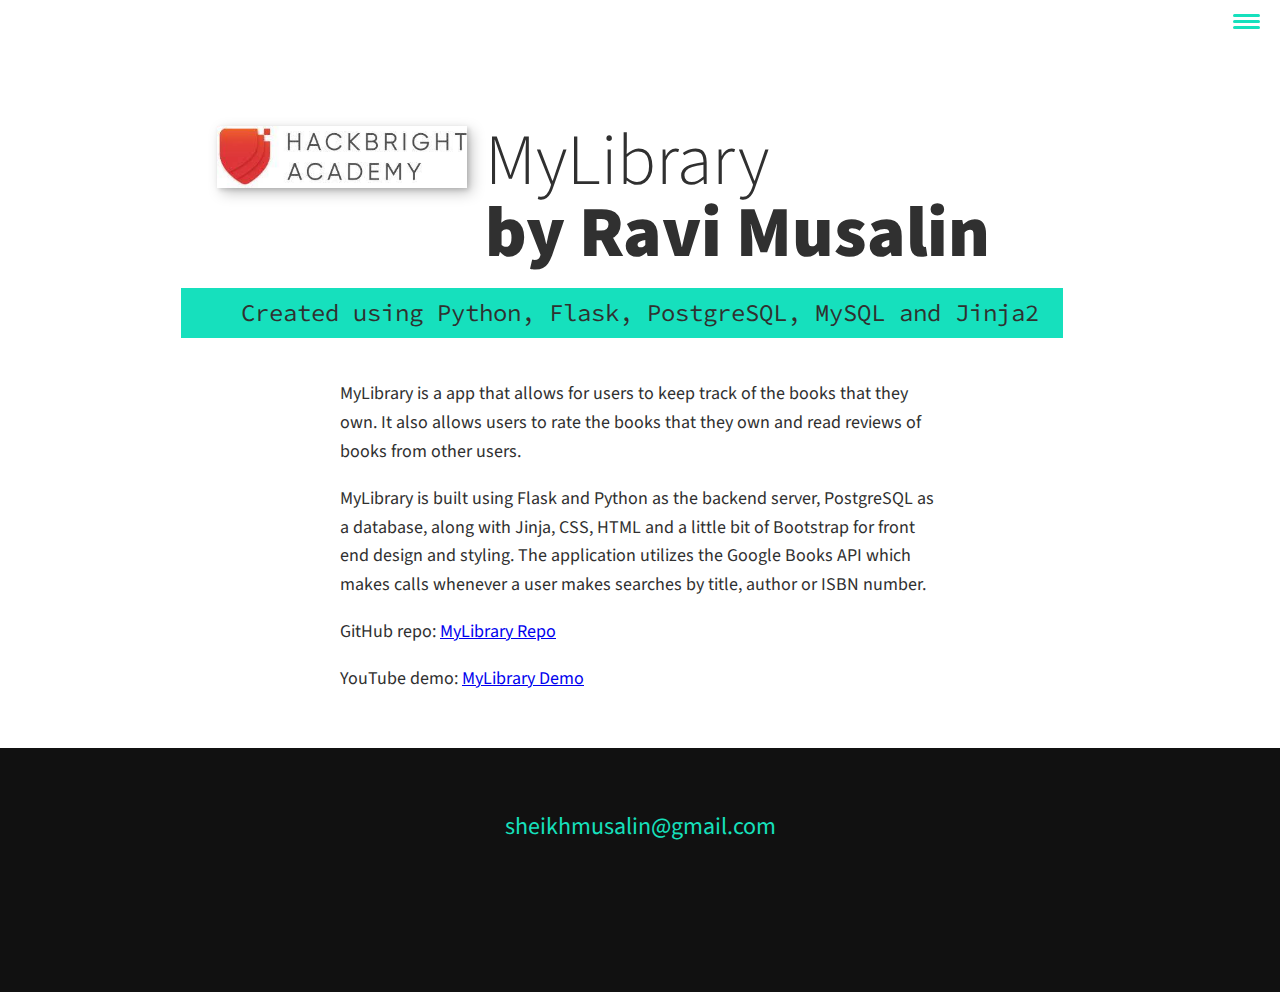
==== portfolio-item.html @ 9642fdad "Hackbright Update" ====
<!DOCTYPE html>
<html lang="en">
    <head>
        <meta charset="UTF-8">
        <meta name="viewport" content="width=device-width, initial-scale=1.0">
        <title>Ravi Porfolio Website</title>
        <link rel="stylesheet" 
        href="https://cdnjs.cloudflare.com/ajax/libs/normalize/7.0.0/normalize.min.css">
        <link rel="stylesheet" 
        href="https://cdnjs.cloudflare.com/ajax/libs/font-awesome/5.11.2/css/all.css" 
        integrity="sha256-46qynGAkLSFpVbEBog43gvNhfrOj+BmwXdxFgVK/Kvc=" crossorigin="anonymous" /> 

        <link href="https://fonts.googleapis.com/css?family=Source+Code+Pro:400,900|Source+Sans+Pro:300,900&display=swap" 
        rel="stylesheet">
        
        <link rel="stylesheet" href="css/style.css">
    
    </head>
    <body>
        <header>
            <div class="logo">
                <img src="img/coding.png" alt="">
            </div>
            <button class="nav-toggle" aria-label="toggle navigation">
                <span class="hamburger"></span>
            </button>
            <nav class="nav">
                <ul class="nav__list">
                    <li class="nav__item"><a href="index.html" class="nav__link">Home</a></li>
                    <li class="nav__item"><a href="index.html#services" class="nav__link">My Services</a></li>
                    <li class="nav__item"><a href="index.html#about" class="nav__link">About me</a></li>
                    <li class="nav__item"><a href="index.html#work" class="nav__link">My Work</a></li>
                </ul>
            </nav>
        </header>

        <!--Introduction-->
        <section class="intro sectionfix">
            <h1 class="section__title section__title--intro">
                MyLibrary<strong>by Ravi Musalin</strong>
            </h1>
            <p class="section__subtitle section__subtitle--intro">Created using Python, Flask, PostgreSQL, MySQL and Jinja2</p>
            <img src="img/hackbright.jpg" alt="Hackbright!" class="intro__img">
        </section>

        <div class="portfolio-item-individual">
            <p>MyLibrary is a app that allows for users to keep track of the books that they own. It also allows users to rate the books that they own and read reviews of books from other users.
            </p>
            <p>MyLibrary is built using Flask and Python as the backend server, PostgreSQL as a database, along with Jinja, CSS, HTML and a little bit of Bootstrap for front end design and styling. The application utilizes the Google Books API which makes calls whenever a user makes searches by title, author or ISBN number.</p>
            <p>GitHub repo: <a href="https://github.com/RaviMusalin/My-Library" target="_blank">MyLibrary Repo</a></p>
            <p>YouTube demo: <a href="https://www.youtube.com/watch?v=bhq0dJbfhNI" target="_blank">MyLibrary Demo</a></p>
            <img src="img/services-bg.jpg" alt="">
            
        </div>
     

        <!-- Footer -->
        <footer class="footer">
            <a href="mailto:sheikhmusalin@gmail.com" class="footer-link">
                sheikhmusalin@gmail.com
            </a>
            <ul class="social-list">
                <li class="social-list__item">
                    <a class="social-list__link" href="https://www.linkedin.com/in/ravimusalin/" target="_blank">
                        <i class="fab fa-linkedin"></i>
                    </a>
                </li>
                <li class="social-list__item">
                    <a class="social-list__link" href="https://github.com/RaviMusalin" target="_blank">
                        <i class="fab fa-github"></i>
                    </a>
                </li>
            </ul>

        </footer>

        <script src="js/index.js"></script>
    </body>
</html>
---- css/style.css ----
*,
*::before,
*::after {
    box-sizing: border-box;
}

/* Custom Properties, update these for your own design */

:root {
    --ff-primary: 'Source Sans Pro', sans-serif;
    --ff-secondary: 'Source Code Pro', monospace;
    
    --fw-reg: 300;
    --fw-bold: 900;
    
    --clr-light: #fff;
    --clr-dark: #303030;
    --clr-accent: #16e0bd;
    
    --fs-h1: 3rem;
    --fs-h2: 2.25rem;
    --fs-h3: 1.25rem;
    --fs-body: 1rem;
    
    --bs: 0.25em 0.25em 0.75em rgba(0,0,0,.25),
          0.125em 0.125em 0.25em rgba(0,0,0,.15);
}

@media (min-width: 800px) {
    :root {
        --fs-h1: 4.5rem;
        --fs-h2: 3.75rem;
        --fs-h3: 1.5rem;
        --fs-body: 1.125rem;
    }
}

/* General styles */
html {
    scroll-behavior: smooth;
}

body {
    background: var(--clr-light);
    color: var(--clr-dark);
    margin: 0;
    font-family: var(--ff-primary);
    font-size: var(--fs-body);
    line-height: 1.6;
}

section {
    padding: 5em 2em;
}

.sectionfix {
    padding-bottom: 0;
 }

img {
    display: block;
    max-width: 100%;
}

strong { font-weight: var(--fw-bold) }

:focus {
    outline: 3px solid var(--clr-accent);
    outline-offset: 3px;
}

.btn {
    display: inline-block;
    padding: .5em 2.5em;
    background: var(--clr-accent);
    color: var(--clr-dark);
    text-decoration: none;
    cursor: pointer;
    font-size: .8rem;
    text-transform: uppercase;
    letter-spacing: 2px;
    font-weight: var(--fw-bold);
    transition: transform 200ms ease-in-out;
}

.btn:hover {
    transform: scale(1.1);
}
/* Typography */

h1,
h2,
h3 {
    line-height: 1;
    margin: 0;
}

h1 { font-size: var(--fs-h1) }
h2 { font-size: var(--fs-h2) }
h3 { font-size: var(--fs-h3) }


.section__title {
    margin-bottom: .25em;
}

.section__title--intro {
    font-weight: var(--fw-reg);
}

.section__title--intro strong {
    display: block;
}

.section__subtitle {
    margin: 0;
    font-size: var(--fs-h3);
}

.section__subtitle--intro,
.section__subtitle--about {
    background: var(--clr-accent);
    padding: .25em 1em;
    font-family: var(--ff-secondary);
    margin-bottom: 1em;
}

.section__subtitle--work {
    color: var(--clr-accent);
    font-weight: var(--fw-bold);
    margin-bottom: 2em;
}


/* header */

header {
    display: flex;
    justify-content: space-between;
    padding: 1em;
}

.logo {
    max-width: 100px;
}

.nav {
    position: fixed;
    background: var(--clr-dark);
    color: var(--clr-light);
    top: 0;
    bottom: 0;
    left: 0;
    right: 0;
    z-index: 100;
    
    transform: translateX(100%);
    transition: transform 250ms cubic-bezier(.5, 0, .5, 1);
}

.nav__list {
    list-style: none;
    display: flex;
    height: 100%;
    flex-direction: column;
    justify-content: space-evenly;
    align-items: center;
    margin: 0;
    padding: 0;
}

.nav__link {
    color: inherit;
    font-weight: var(--fw-bold);
    font-size: var(--fs-h2);
    text-decoration: none;
}

.nav__link:hover {
    color: var(--clr-accent);
}

.nav-toggle {
    padding: .5em;
    background: transparent;
    border: 0;
    cursor: pointer;
    position: absolute;
    right: 1em;
    top: 1em;
    z-index: 1000;
}

.nav-open .nav {
    transform: translateX(0);
}

.nav-open .nav-toggle {
    position: fixed;
}

.nav-open .hamburger {
    transform: rotate(.625turn);
}

.nav-open .hamburger::before {
    transform: rotate(90deg) translateX(-6px);
}

.nav-open .hamburger::after {
    opacity: 0;
}


.hamburger {
    display: block;
    position: relative;
}

.hamburger,
.hamburger::before,
.hamburger::after {
    background: var(--clr-accent);
    width: 2em;
    height: 3px;
    border-radius: 1em;
    transition: transform 250ms ease-in-out;
}


.hamburger::before,
.hamburger::after {
    content: '';
    position: absolute;
    left: 0;
    right: 0;
}

.hamburger::before { top: 6px; }
.hamburger::after { bottom: 6px; }

/*  Intro section  */

.intro {
    position: relative;
}

.intro__img {
    box-shadow: var(--bs);
}

.section__subtitle--intro {
    display: inline-block;
}

@media (min-width: 600px) {
    .intro {
        display: grid;
        width: min-content;
        margin: 0 auto;
        grid-column-gap: 1em;
        grid-template-areas: 
            "img title"
            "img subtitle";
        grid-template-columns: min-content max-content;
    }
    
    .intro__img {
        grid-area: img;
        min-width: 250px;
        position: relative;
        z-index: 2;
    }    
    
    .section__subtitle--intro {
        align-self: start;
        grid-column: -1 / 1;
        grid-row: 2;
        text-align: right;
        position: relative;
        left: -1.5em;
        width: calc(100% + 1.5em);
    }
}

/* My Services Section */

.my-services {
    background-color: var(--clr-dark);
    background-image: url(../img/services-bg.jpg);
    background-size: cover;
    background-blend-mode: multiply;
    color: var(--clr-light);
    text-align: center;
}

.section__title--services {
    color: var(--clr-accent);
    position: relative;
}

.section__title--services::after {
    content: '';
    display: block;
    width: 2em;
    height: 1px;
    margin: 0.5em auto 1em;
    background: var(--clr-light);
    opacity: 0.25;
}

.services {
    margin-bottom: 4em;
}

.service {
    max-width: 300px;
    margin: 0 auto;
}

@media (min-width: 800px) {
    .services {
        display: flex;
        max-width: 1000px;
        margin-left: auto;
        margin-right: auto;
    }

    .service + .service {
        margin-left: 2em;
    }
}

.about-me {
    max-width: 1000px;
    margin: 0 auto;
}

.about-me__img {
    box-shadow: var(--bs);
}

@media (min-width: 600px) {
    .about-me {
        display: grid;
        grid-template-columns: 1fr 200px;
        grid-template-areas: 
            "title img"
            "subtitle img"
            "text img";
        
    }
    
    .section__title--about {
        grid-area: title;
    }

    .section__subtitle--about {
        grid-column: 1 / -1;
        grid-row: 2;
        position: relative;
        left: -1em;
        width: calc(100% + 2em);
        padding-left: 1em;
        padding-right: calc(200px + 4em);
    }
    
    .about-me__img {
        grid-area: img;
        position: relative;
        z-index: 2;
    }
}

/* My Work */ 
.my-work {
    background-color: var(--clr-dark);
    color: var(--clr-light);
    text-align: center;
    padding: 2em 0; /* Adjust padding as needed */
}

.portfolio {
    display: grid;
    grid-template-columns: repeat(auto-fit, minmax(250px, 1fr)); /* Adjust the minimum and maximum width as needed */
    grid-gap: 1em; /* Adjust the gap between items as needed */
    padding: 0 2em; /* Adjust padding as needed */
}

.portfolio__item {
    overflow: hidden;
}



.portfolio__img {
    width: 100%;
    height: auto;
    transition: transform 0.3s ease;
}


.portfolio__item:focus {
    position: relative;
    z-index: 2;
}

.portfolio__item:hover .portfolio__img {
    transform: scale(1.1);
}

.portfolio__img:hover,
.portfolio__item:focus .portfolio__img {
    transform: scale(1.2);
    opacity: .5;
}

/* footer */

.footer {
    background: #111;
    color: var(--clr-accent);
    text-align: center;
    padding: 2.5em 0;
    font-size: var(--fs-h3);
}

.footer a { 
    color: inherit;
    text-decoration: none;
}

.footer__link {
    font-weight: var(--fw-bold);
}

.footer__link:hover,
.social-list__link:hover {
    opacity: .7;
}

.footer__link:hover {
    text-decoration: underline;
}

.social-list {
    list-style: none;
    display: flex;
    justify-content: center;
    margin: 2em 0 0;
    padding: 0;
}

.social-list__item {
    margin: 0 .5em;
}

.social-list__link {
    padding: .5em;
}

.iconsmade {
    font-size: 8px;
}

/* Individual portfolio item styles */

.portfolio-item-individual {
    padding: 0 2em 2em;
    max-width: 1000px;
    margin: 0 auto;
}

.portfolio-item-individual p {
    max-width: 600px;
    margin-left: auto;
    margin-right: auto;
}
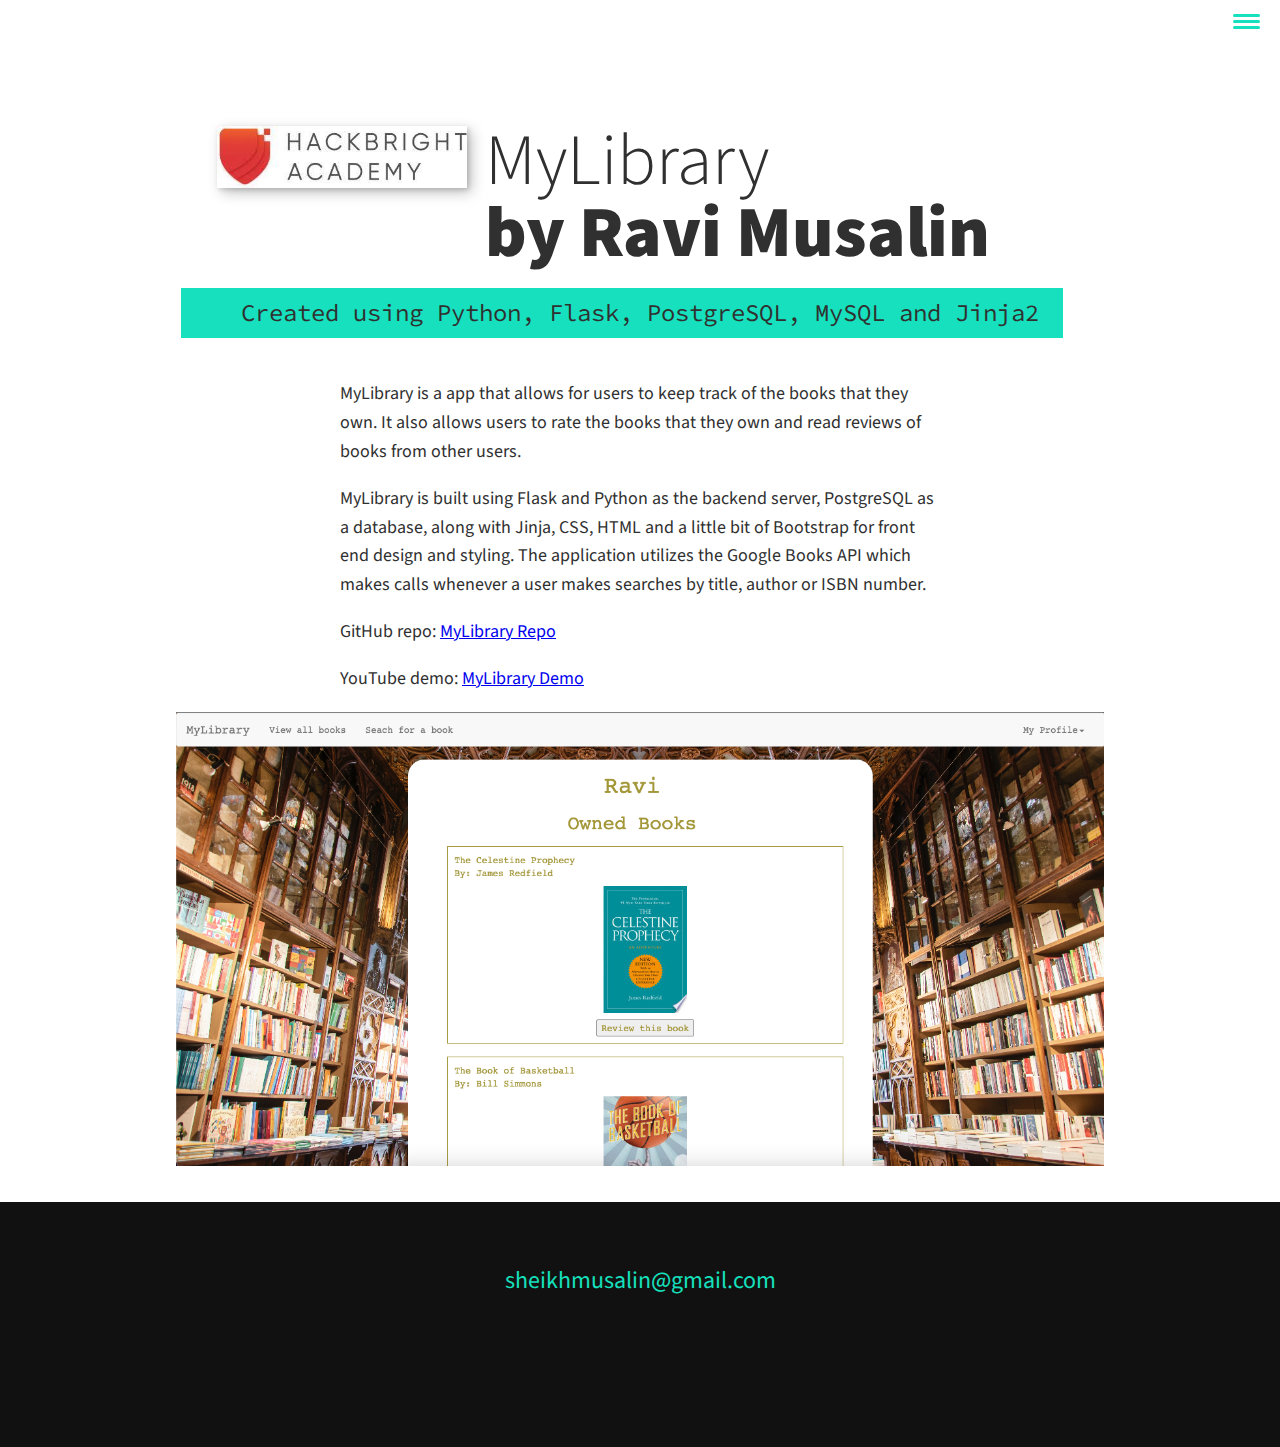
==== commit c586dd0b: "MyLibrary Update" ====
--- a/portfolio-item.html
+++ b/portfolio-item.html
@@ -49,7 +49,7 @@
             <p>MyLibrary is built using Flask and Python as the backend server, PostgreSQL as a database, along with Jinja, CSS, HTML and a little bit of Bootstrap for front end design and styling. The application utilizes the Google Books API which makes calls whenever a user makes searches by title, author or ISBN number.</p>
             <p>GitHub repo: <a href="https://github.com/RaviMusalin/My-Library" target="_blank">MyLibrary Repo</a></p>
             <p>YouTube demo: <a href="https://www.youtube.com/watch?v=bhq0dJbfhNI" target="_blank">MyLibrary Demo</a></p>
-            <img src="img/services-bg.jpg" alt="">
+            <img src="img/Library.png   " alt="">
             
         </div>
      
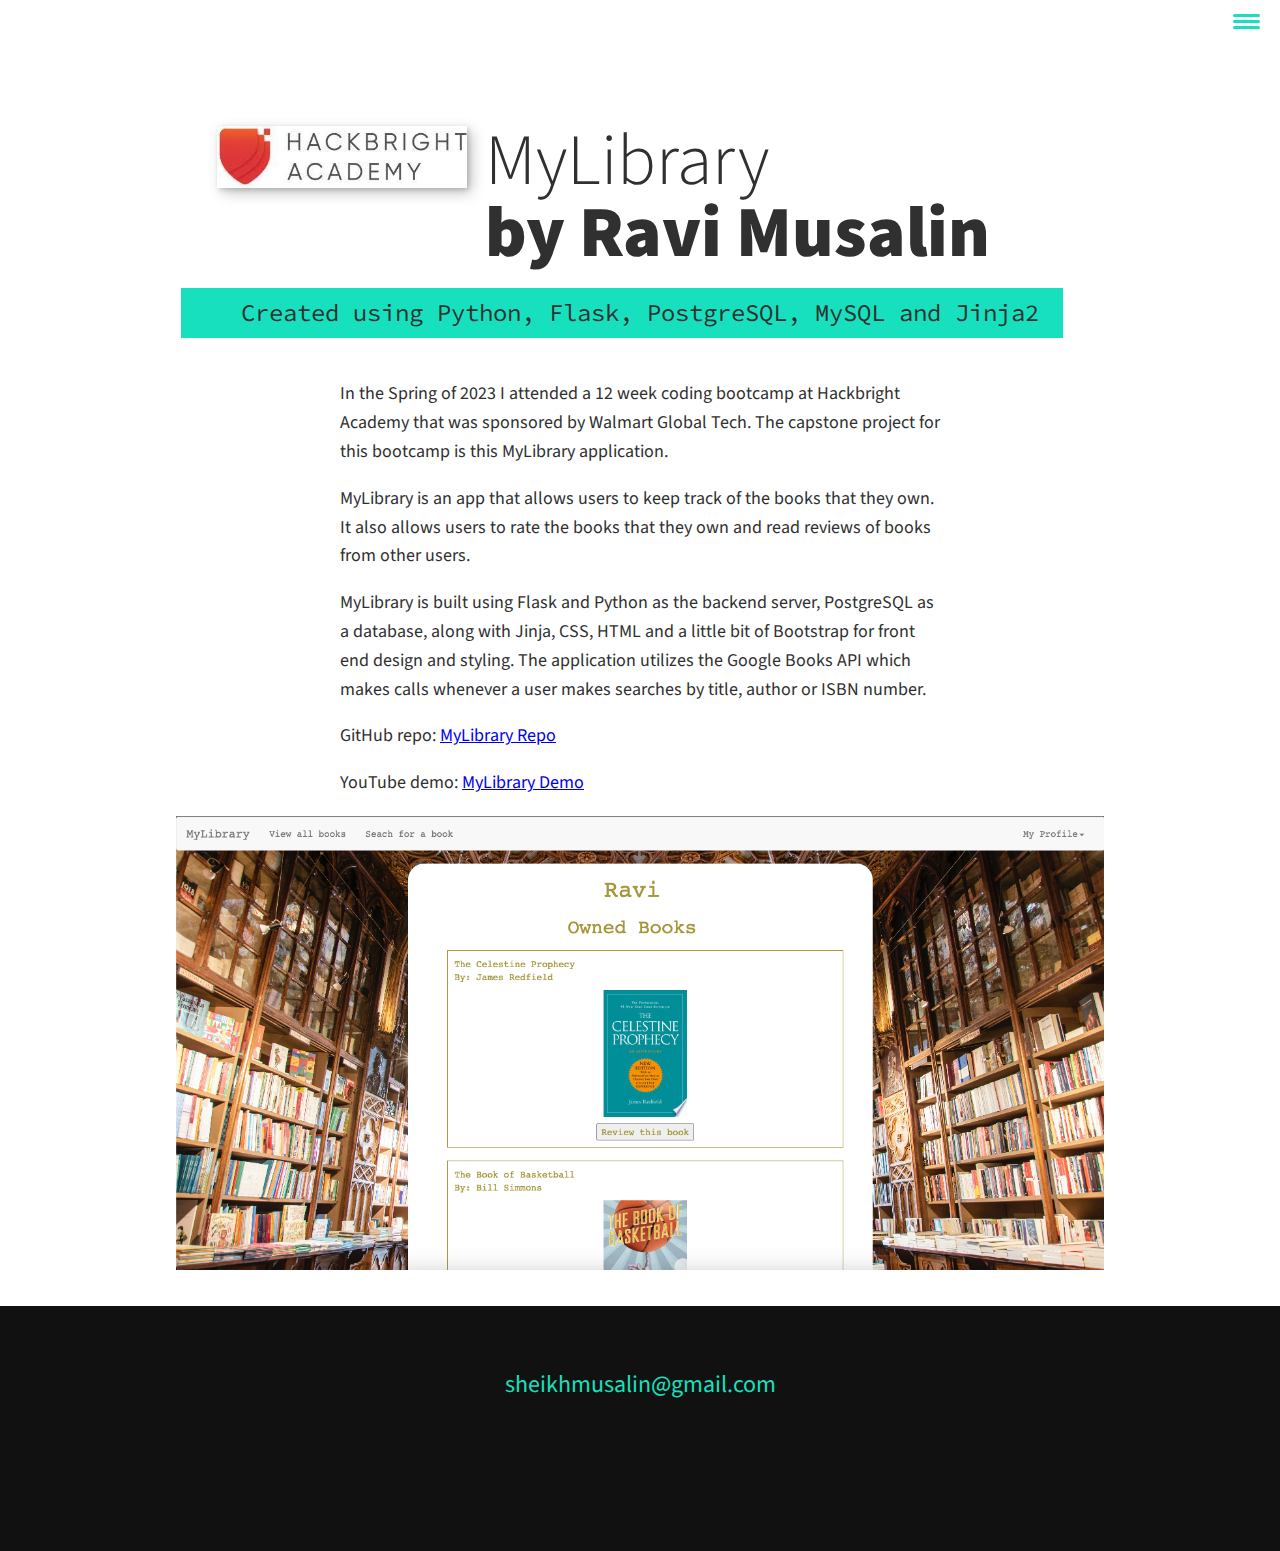
==== commit 036784d5: "MyLibrary fix" ====
--- a/portfolio-item.html
+++ b/portfolio-item.html
@@ -44,7 +44,9 @@
         </section>
 
         <div class="portfolio-item-individual">
-            <p>MyLibrary is a app that allows for users to keep track of the books that they own. It also allows users to rate the books that they own and read reviews of books from other users.
+            <p>In the Spring of 2023 I attended a 12 week coding bootcamp at Hackbright Academy
+                that was sponsored by Walmart Global Tech. The capstone project for this bootcamp is this MyLibrary application.</p>
+            <p>MyLibrary is an app that allows users to keep track of the books that they own. It also allows users to rate the books that they own and read reviews of books from other users.
             </p>
             <p>MyLibrary is built using Flask and Python as the backend server, PostgreSQL as a database, along with Jinja, CSS, HTML and a little bit of Bootstrap for front end design and styling. The application utilizes the Google Books API which makes calls whenever a user makes searches by title, author or ISBN number.</p>
             <p>GitHub repo: <a href="https://github.com/RaviMusalin/My-Library" target="_blank">MyLibrary Repo</a></p>
